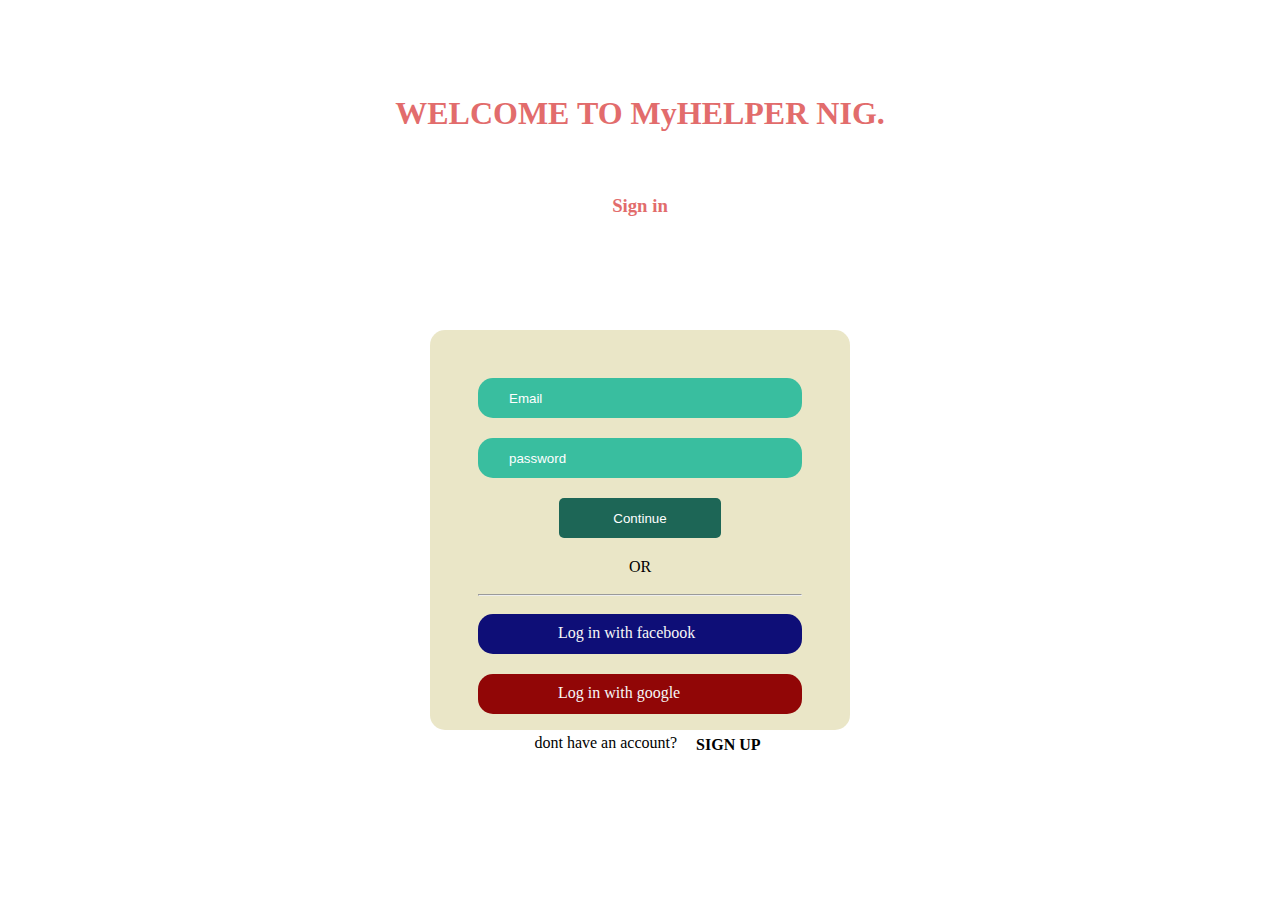
==== index.html @ 6bef7b97 "files to my project" ====
<!DOCTYPE html>
<html lang="en">
<head>
    <meta charset="UTF-8">
    <meta name="viewport" content="width=device-width, initial-scale=1.0">
    <meta http-equiv="X-UA-Compatible" content="ie=edge">
    <link rel="stylesheet" href="landing.css"   >
    <link rel="stylesheet" href="https://use.fontawesome.com/releases/v5.6.3/css/all.css" integrity="sha384-UHRtZLI+pbxtHCWp1t77Bi1L4ZtiqrqD80Kn4Z8NTSRyMA2Fd33n5dQ8lWUE00s/" crossorigin="anonymous">
    <title>landingpage</title>
</head>
<body>
    <div class="container">
        <div class="header">
            <h1>WELCOME TO MyHELPER NIG.</h1>
            <h3>Sign in</h3>
        </div>
        <form>
            <input type="email" class="input" placeholder="Email">
            <br>
            <input type="password" class="input" placeholder="password">
            <br>
            <input type="submit" class="input" value="Continue">
             <p padding="8px" >OR</p>
             <br/>
             <hr />

             <br/>

             <div class="sign">
                    <a href="https://www.facebook.com">Log in with facebook</a>
             </div>

             
             <div class="none">
                    <a href="#">Log in with google</a>
             </div>
             <p>dont have an account? <a href="signup.html"><strong>SIGN UP</strong></a></p>
        </form>
    </div>
</body>
</html>
---- landing.css ----
*{
    box-sizing: border-box;
    margin: 0;
    padding: 0;
}
body, html{
    height: 100vh;
    overflow: hidden;
}

form{
    position: absolute;
    left: 50%;
    top: 50%;
    transform: translate(-50%, -30%);
    padding: 3rem;
    border-radius: 15px;
    background: #fff; 
    width: 420px;
    height: 400px;
    background-color: rgba(216, 208, 151, 0.541);
}
input[type=email], input[type=password]{
    width: 100%;
    height: 40px;
    border-radius: 15px;
    margin-bottom: 20px;
    border: none;
    padding: 15px;
    background: rgb(29, 102, 86);
    background: rgb(57, 190, 159);
    outline: none;
}
input[type=submit]{
    width: 50%;
    position: relative;
    left: 50%;
    transform: translateX(-50%);
    height: 40px;
    border-radius: 5px;
    margin-bottom: 20px;
    border: none;
    padding: 10px;
    background: rgb(29, 102, 86);
    transition: width 500ms ease;
    color: #fff;
    outline: none;
}
input[type=submit]:hover{
    background: rgba(10, 31, 26, 0.384);
    cursor: pointer;
    color: #fff;
    border-radius: 10px;
    width:100%;
}

.header{
    height: 70vh;
    background-image:url(newwallpaper.png);
    /* background: rgb(4, 71, 49); */
    color: rgb(226, 108, 108);
    text-align: center;
    background-repeat: no-repeat;
    background-size: cover;
    background-position: center;
    width: auto;

}
h1{
    size: 40;
    position: relative;
    top:15%;
    font-family: cursive;
}
h3{
    position: relative;
    top:25%;
    font-family: cursive;
}


form p{
    text-align: center;
}

form p::after{
    display: block;
    height: 10px;
    background: black;
    width: 50px
}

form p::before{
    display: block;
    height: 10px;
    background: black;
    width: 50px
}
 .sign{
   
    height: 40px;
    border-radius: 15px;
    width: 200%;
    margin-bottom: 20px;
    width: 100%;
    color: black;
    background-color: rgb(14, 14, 119);

}
a{
    text-decoration: none;
    position: relative;
    left: 80px;
    top: 10px;
    color:rgb(247, 247, 247);
    font-family: cursive;
}
.none{
    height: 40px;
    border-radius: 15px;
    width: 200%;
    margin-bottom: 20px;
    width: 100%;
    color: black;
    background-color: rgb(145, 6, 6);
}
p a{
    text-decoration: none;
    position: relative;
    left: 15px;
    top: 2px;
    color:rgb(0, 0, 0);

}
input::placeholder{
    color: #fff;
    padding: 1rem;
}
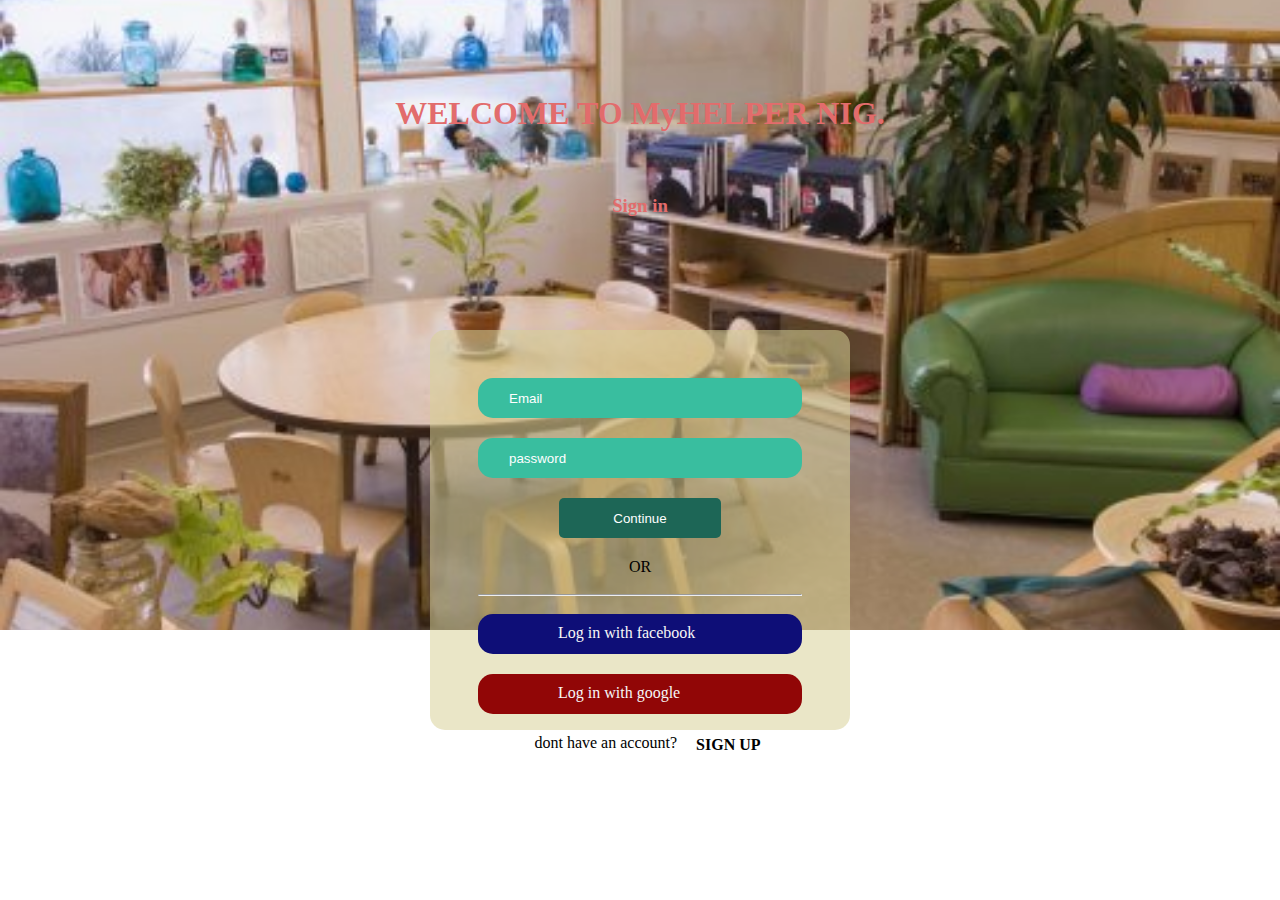
==== commit a6e438e2: "update index" ====
--- a/index.html
+++ b/index.html
@@ -6,7 +6,7 @@
     <meta http-equiv="X-UA-Compatible" content="ie=edge">
     <link rel="stylesheet" href="landing.css"   >
     <link rel="stylesheet" href="https://use.fontawesome.com/releases/v5.6.3/css/all.css" integrity="sha384-UHRtZLI+pbxtHCWp1t77Bi1L4ZtiqrqD80Kn4Z8NTSRyMA2Fd33n5dQ8lWUE00s/" crossorigin="anonymous">
-    <title>landingpage</title>
+    <title>myhelperng/sign in</title>
 </head>
 <body>
     <div class="container">
@@ -38,4 +38,4 @@
         </form>
     </div>
 </body>
-</html>+</html>
--- a/landing.css
+++ b/landing.css
@@ -56,7 +56,7 @@
 
 .header{
     height: 70vh;
-    background-image:url(newwallpaper.png);
+    background-image:url(wallpaper.jpg);
     /* background: rgb(4, 71, 49); */
     color: rgb(226, 108, 108);
     text-align: center;
@@ -135,4 +135,4 @@
 input::placeholder{
     color: #fff;
     padding: 1rem;
-}+}
